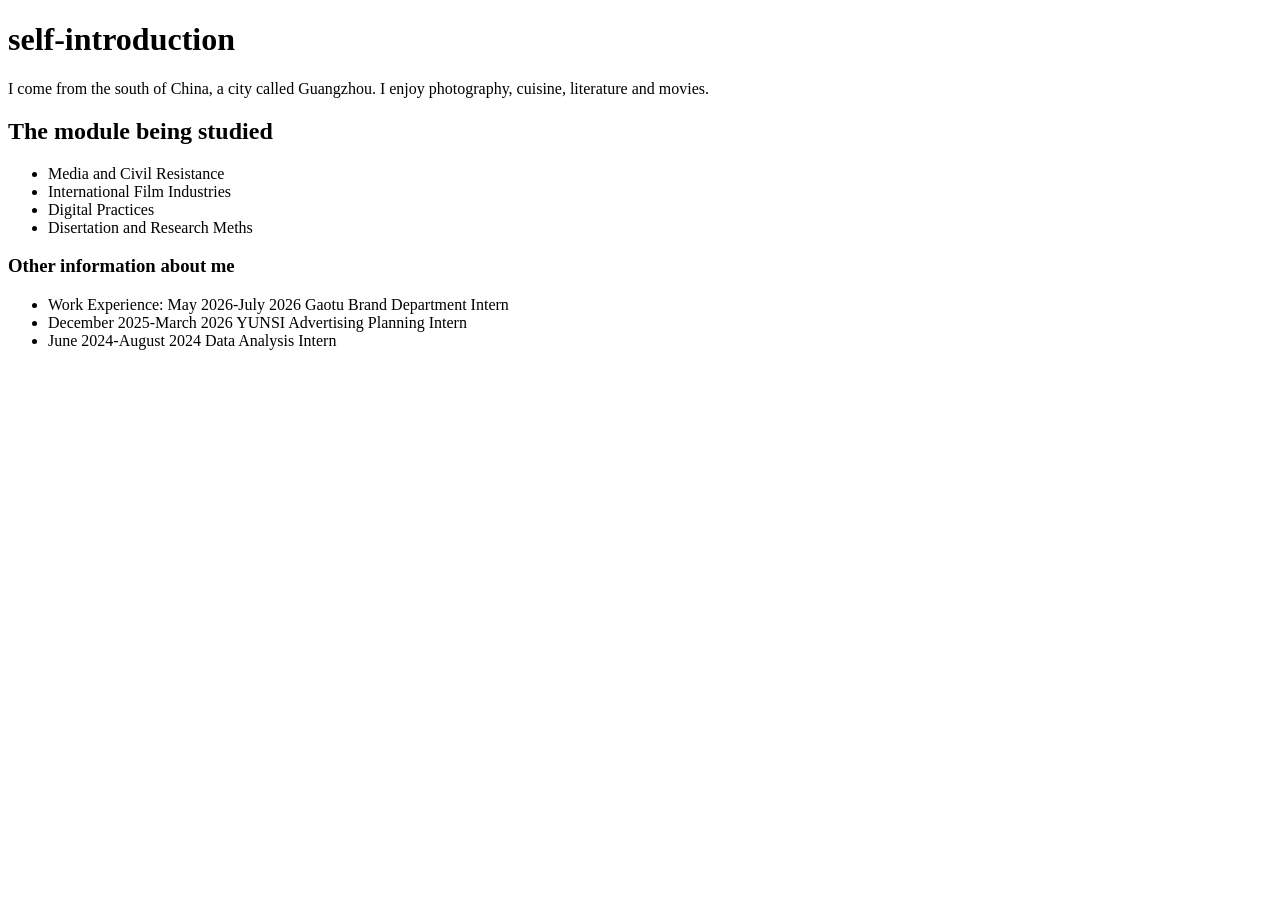
==== index.html @ df69a6ce "Add files via upload" ====
<!doctype html>
<html>
<head>
<title>Welcome to 5000r's website</title>
<link href="style.css" rel="stylesheet" type="text/css" />
</head>
<body>
    <p><h1>self-introduction</h1></p>
    <p>I come from the south of China, a city called Guangzhou.
I enjoy photography, cuisine, literature and movies.</p>
    <p><h2>The module being studied</h2>
    <ul>
        <li>Media and Civil Resistance</li>
        <li>International Film Industries</li>
        <li>Digital Practices</li>
        <li>Disertation and Research Meths</li>
    </ul></p>
    <p><h3>Other information about me</h3>
    <ul>
        <li>Work Experience: May 2026-July 2026 Gaotu Brand Department Intern</li>
        <Li>December 2025-March 2026 YUNSI Advertising Planning Intern</LI>
        <li>June 2024-August 2024 Data Analysis Intern</li>
    </ul></p>

</body>
</html>
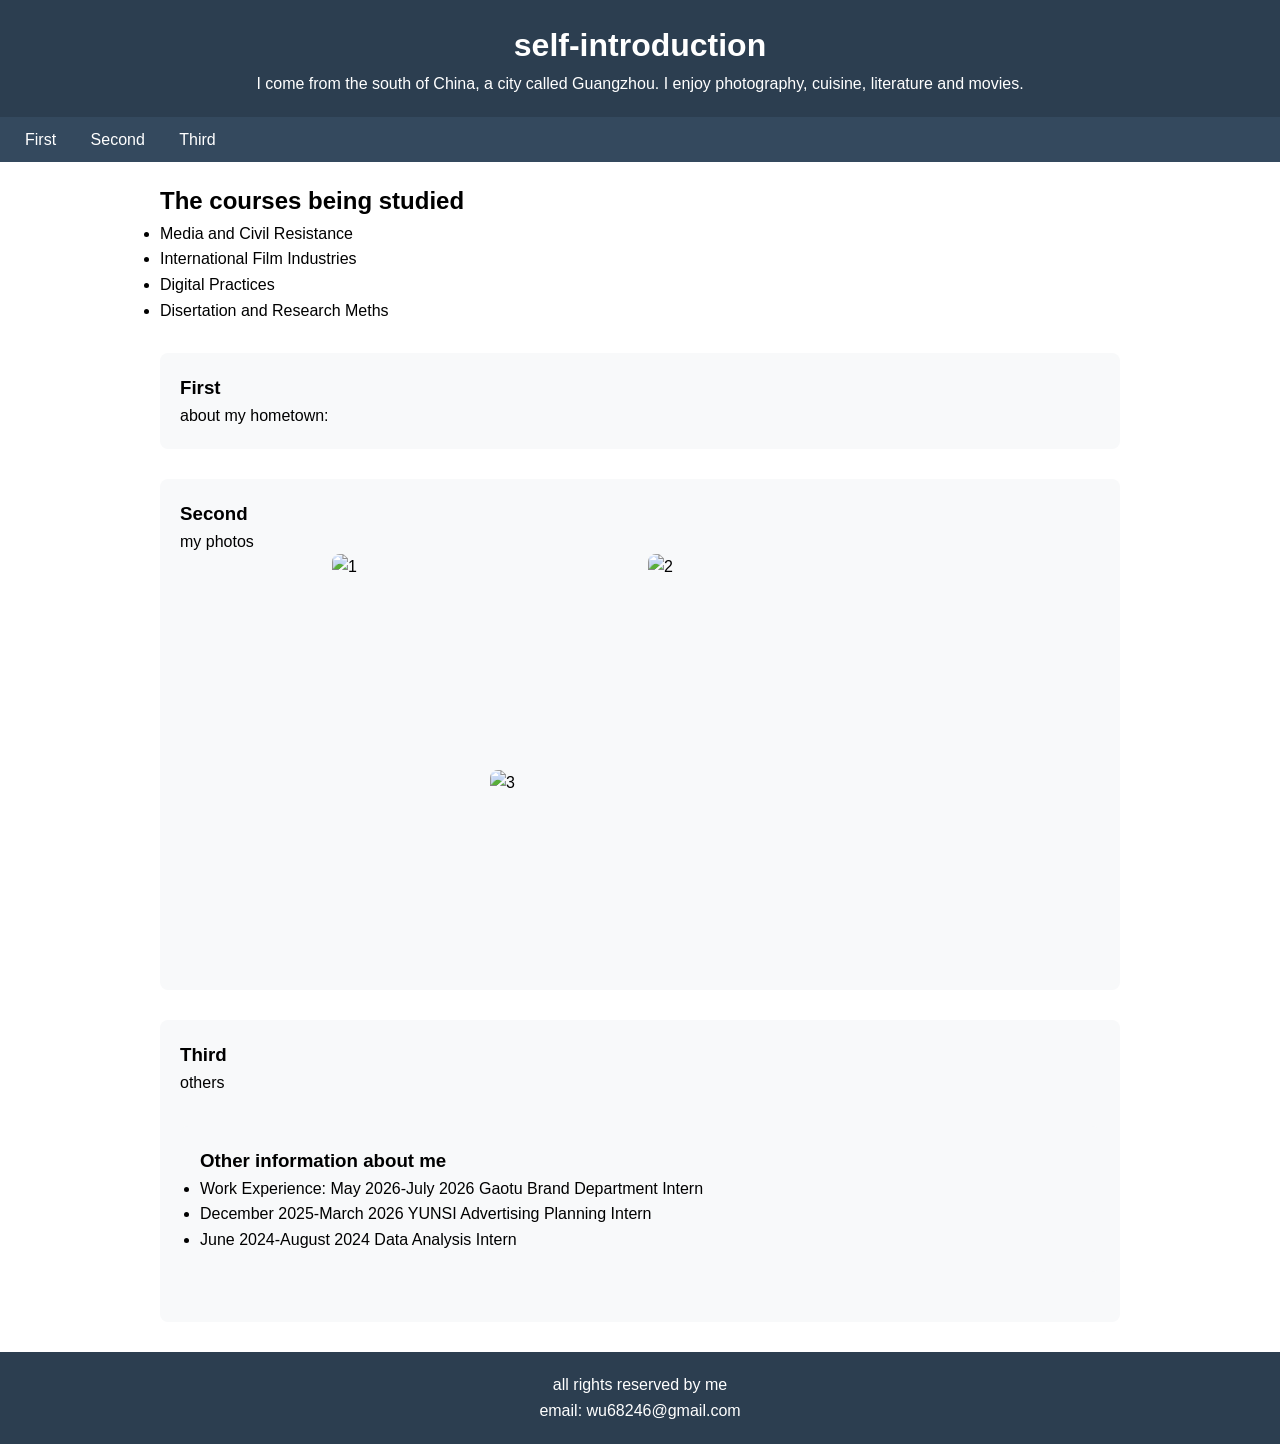
==== commit 8cb204db: "Add files via upload" ====
--- a/index.html
+++ b/index.html
@@ -1,26 +1,75 @@
 <!doctype html>
 <html>
 <head>
+<meta http-equiv="Content-Type" content="text/html; charset=utf-8" />
 <title>Welcome to 5000r's website</title>
 <link href="style.css" rel="stylesheet" type="text/css" />
+
+<style>
+    body {
+        background-image: url('5000r.jpg');
+        background-size: cover;
+        background-repeat: no-repeat;
+        background-position: center;
+        background-attachment: fixed;
+    }
+</style>
+
 </head>
 <body>
-    <p><h1>self-introduction</h1></p>
-    <p>I come from the south of China, a city called Guangzhou.
+    <header> 
+        <h1>self-introduction</h1>
+         <p>I come from the south of China, a city called Guangzhou.
 I enjoy photography, cuisine, literature and movies.</p>
-    <p><h2>The module being studied</h2>
+    </header>
+
+    <nav>
+        <a href="#first">First</a>
+        <a href="#second">Second</a>
+        <a href="#third">Third</a>
+    </nav>
+   
+    <main>
+        <h2>The courses being studied</h2>
+         <p>
     <ul>
         <li>Media and Civil Resistance</li>
         <li>International Film Industries</li>
         <li>Digital Practices</li>
         <li>Disertation and Research Meths</li>
     </ul></p>
-    <p><h3>Other information about me</h3>
+
+ <section id="first">
+        <h3>First</h3>
+        <p>about my hometown:</p>
+    </section>
+
+      <section id="second">
+        <h3>Second</h3>
+        <p>my photos</p>
+         <div class="gallery">
+        <img src="1.jpg" alt="1">
+        <img src="2.jpg" alt="2">
+        <img src="3.jpg" alt="3">
+    </div>
+    </section>
+
+    <section id="third">
+        <h3>Third</h3>
+        <p>others</p>
+
+<section><h3>Other information about me</h3>
     <ul>
         <li>Work Experience: May 2026-July 2026 Gaotu Brand Department Intern</li>
         <Li>December 2025-March 2026 YUNSI Advertising Planning Intern</LI>
         <li>June 2024-August 2024 Data Analysis Intern</li>
     </ul></p>
+     </main>
 
+     <footer>
+        <p>all rights reserved by me</p>
+        <p>email: wu68246@gmail.com</p>
+     </footer>
+</section>
 </body>
 </html>
--- a/style.css
+++ b/style.css
@@ -0,0 +1,80 @@
+* {
+  margin: 0;
+  padding: 0;
+  box-sizing: border-box;
+}
+
+body {
+  font-family: "Microsoft YaHei", sans-serif;
+  line-height: 1.6;
+}
+
+body {
+    background-image: url('5000r.jpg'); 
+    background-size: cover;        
+    background-repeat: no-repeat;  
+    background-position: center;   
+    background-attachment: fixed;  
+}
+
+header {
+  background: #2c3e50;
+  color: white;
+  padding: 20px;
+  text-align: center;
+}
+
+nav {
+  background: #34495e;
+  padding: 10px;
+}
+nav a {
+  color: white;
+  margin: 0 15px;
+  text-decoration: none;
+}
+nav a:hover {
+  text-decoration: underline; 
+}
+
+main {
+  max-width: 1000px;
+  margin: 20px auto;
+  padding: 0 20px;
+}
+
+section {
+  margin: 30px 0;
+  padding: 20px;
+  background: #f8f9fa;
+  border-radius: 8px;
+}
+
+article {
+  background: white;
+  padding: 20px;
+  margin: 15px 0;
+  border-radius: 6px;
+  box-shadow: 0 2px 4px rgba(0,0,0,0.1);
+}
+
+footer {
+  background: #2c3e50;
+  color: white;
+  text-align: center;
+  padding: 20px;
+  margin-top: 30px;
+}
+.gallery {
+    display: flex;
+    flex-wrap: wrap;            
+    gap: 16px;
+    justify-content: center;    
+}
+
+.gallery img {
+    width: 300px;              
+    height: 200px;              
+    object-fit: cover;
+    border-radius: 8px;
+}
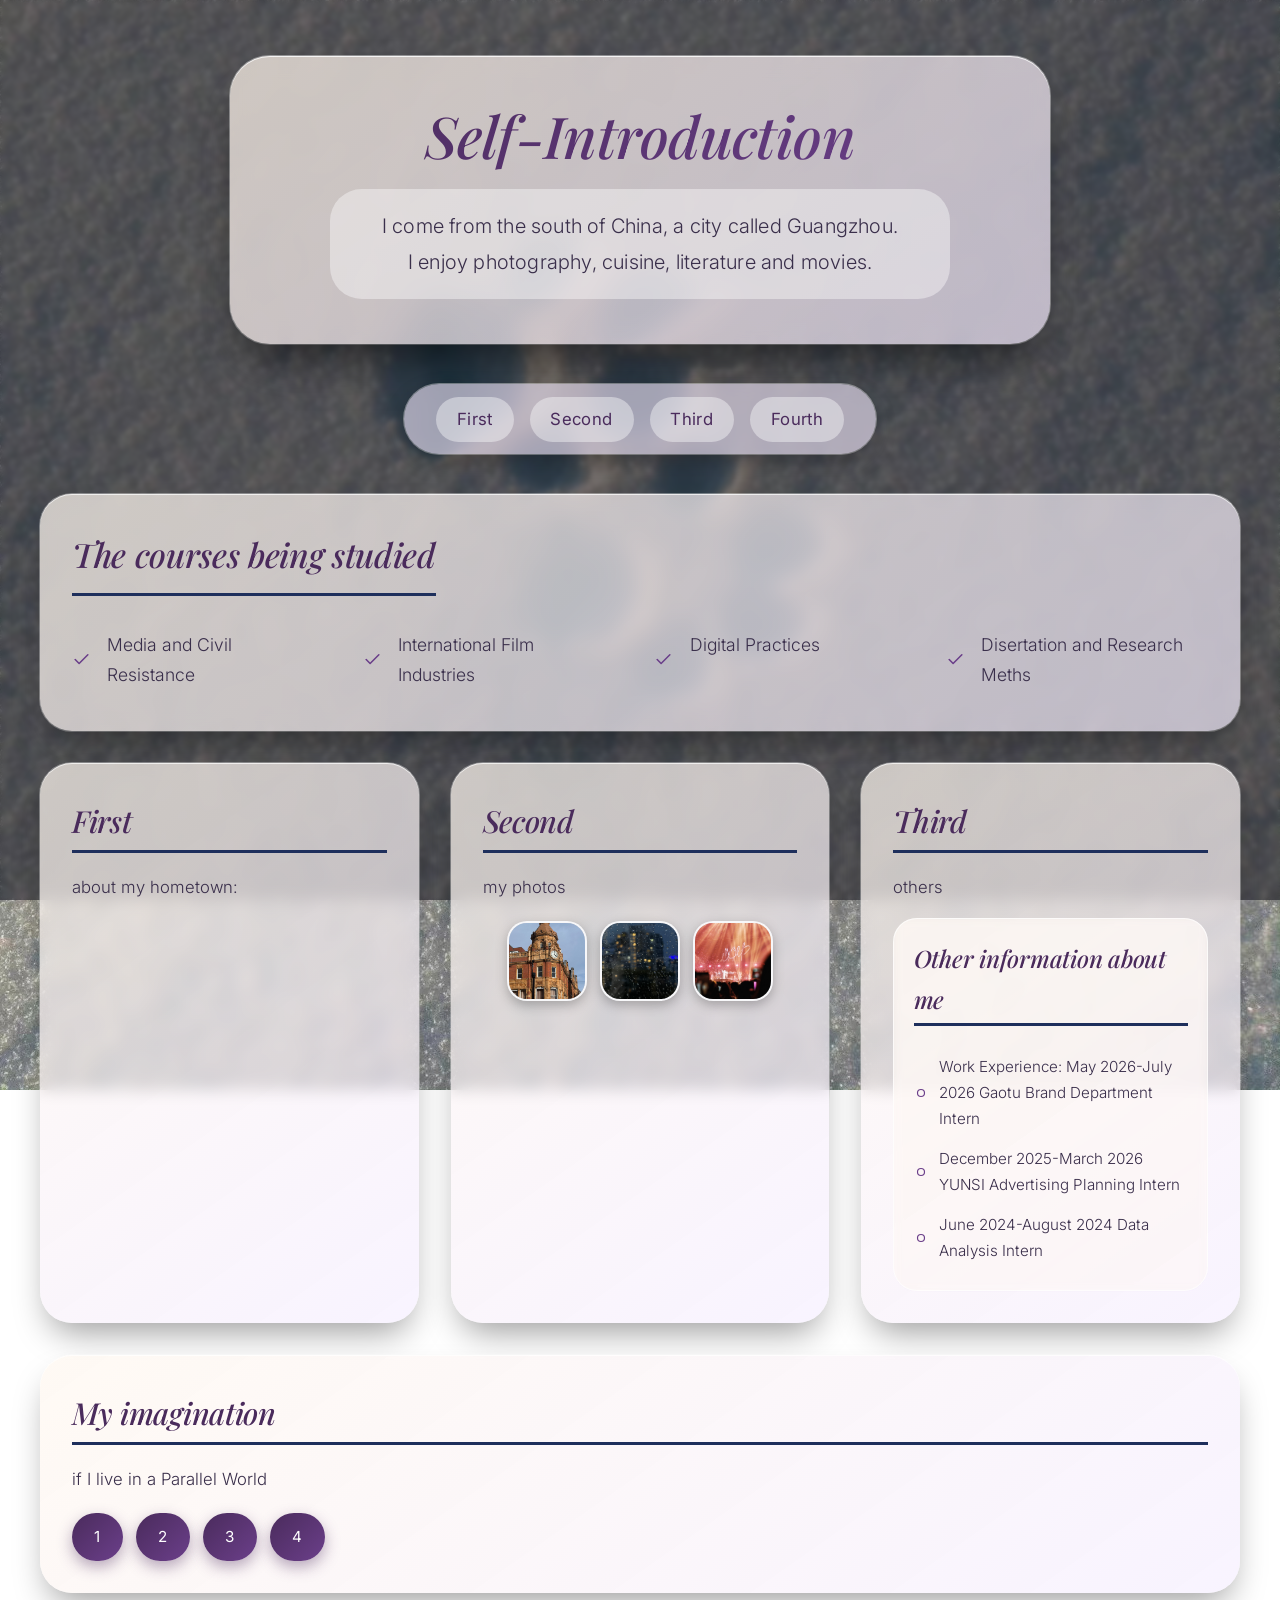
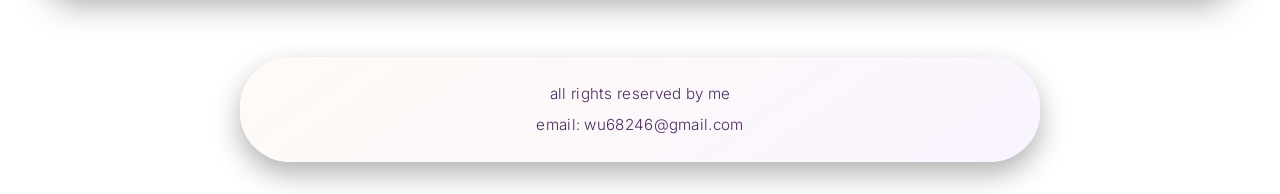
==== commit 6bf784c0: "Add files via upload" ====
--- a/index.html
+++ b/index.html
@@ -1,75 +1,443 @@
-<!doctype html>
-<html>
+<!DOCTYPE html>
+<html lang="en">
 <head>
-<meta http-equiv="Content-Type" content="text/html; charset=utf-8" />
-<title>Welcome to 5000r's website</title>
-<link href="style.css" rel="stylesheet" type="text/css" />
-
-<style>
+  <meta charset="UTF-8">
+  <meta name="viewport" content="width=device-width, initial-scale=1.0">
+  <title>Welcome to 5000r's website</title>
+  <link rel="preconnect" href="https://fonts.googleapis.com">
+  <link rel="preconnect" href="https://fonts.gstatic.com" crossorigin>
+  <link href="https://fonts.googleapis.com/css2?family=Playfair+Display:ital,wght@0,400;0,500;0,600;0,700;1,400&family=Inter:opsz,wght@14..32,300;14..32,400;14..32,500;14..32,600&display=swap" rel="stylesheet">
+  <style>
+    * {
+      margin: 0;
+      padding: 0;
+      box-sizing: border-box;
+    }
+
     body {
-        background-image: url('5000r.jpg');
-        background-size: cover;
-        background-repeat: no-repeat;
-        background-position: center;
-        background-attachment: fixed;
-    }
-</style>
-
+      font-family: 'Inter', 'Segoe UI', system-ui, -apple-system, sans-serif;
+      font-weight: 300;
+      line-height: 1.7;
+      color: #1e1e2f;
+      min-height: 100vh;
+      background-image: url('5000r.jpg');
+      background-size: cover;
+      background-repeat: no-repeat;
+      background-position: center;
+      background-attachment: fixed;
+      position: relative;
+      display: flex;
+      flex-direction: column;
+      align-items: center;
+      padding: 2rem 1.5rem;
+    }
+
+    body::before {
+      content: "";
+      position: fixed;
+      inset: 0;
+      background: rgba(20, 20, 30, 0.55);
+      backdrop-filter: blur(2px);
+      z-index: 0;
+      pointer-events: none;
+    }
+
+    body > * {
+      position: relative;
+      z-index: 1;
+    }
+
+    header {
+      max-width: 820px;
+      width: 100%;
+      margin: 1.5rem auto 2rem;
+      padding: 2.8rem 2.2rem;
+      background: linear-gradient(145deg, rgba(255, 245, 235, 0.72), rgba(245, 235, 255, 0.68));
+      backdrop-filter: blur(10px);
+      border-radius: 2.5rem;
+      box-shadow: 0 25px 45px -12px rgba(0, 0, 0, 0.55), 0 0 0 1px rgba(255, 255, 255, 0.4), inset 0 1px 0 rgba(255, 255, 255, 0.8);
+      text-align: center;
+      transition: transform 0.2s ease;
+    }
+
+    header h1 {
+      font-family: 'Playfair Display', Georgia, serif;
+      font-weight: 500;
+      font-style: italic;
+      font-size: 3.6rem;
+      letter-spacing: -0.01em;
+      text-transform: capitalize;
+      background: linear-gradient(135deg, #4a2b5c, #6b3f8a);
+      -webkit-background-clip: text;
+      background-clip: text;
+      color: transparent;
+      margin-bottom: 1.2rem;
+      line-height: 1.2;
+    }
+
+    header p {
+      font-family: 'Inter', sans-serif;
+      font-weight: 300;
+      font-size: 1.25rem;
+      color: #3a2f4b;
+      max-width: 620px;
+      margin: 0 auto;
+      line-height: 1.8;
+      background: rgba(255, 255, 255, 0.4);
+      padding: 1.2rem 1.8rem;
+      border-radius: 2rem;
+      letter-spacing: 0.2px;
+    }
+
+    nav {
+      display: flex;
+      flex-wrap: wrap;
+      justify-content: center;
+      gap: 1rem;
+      margin: 0.5rem 0 2.5rem;
+      background: rgba(245, 235, 255, 0.6);
+      backdrop-filter: blur(8px);
+      padding: 0.8rem 2rem;
+      border-radius: 50px;
+      box-shadow: 0 8px 20px rgba(0, 0, 0, 0.25), 0 0 0 1px rgba(255, 255, 255, 0.4);
+      width: fit-content;
+      max-width: 90%;
+    }
+
+    nav a {
+      font-family: 'Inter', sans-serif;
+      font-weight: 400;
+      font-size: 1.05rem;
+      color: #4a2b5c;
+      text-decoration: none;
+      padding: 0.5rem 1.3rem;
+      border-radius: 30px;
+      transition: all 0.25s ease;
+      background: rgba(255, 255, 255, 0.4);
+      letter-spacing: 0.4px;
+    }
+
+    nav a:hover {
+      background: #4a2b5c;
+      color: #ffffff;
+      transform: translateY(-2px);
+      box-shadow: 0 6px 12px rgba(0, 0, 0, 0.25);
+      font-weight: 500;
+    }
+
+    main {
+      width: 100%;
+      max-width: 1200px;
+      display: flex;
+      flex-direction: row;
+      flex-wrap: wrap;
+      justify-content: center;
+      align-items: stretch;
+      gap: 2rem;
+      margin-bottom: 2rem;
+    }
+
+    main > *,
+    section {
+      background: linear-gradient(145deg, rgba(255, 248, 240, 0.72), rgba(245, 238, 255, 0.68));
+      backdrop-filter: blur(8px);
+      border-radius: 2rem;
+      padding: 2rem 2rem;
+      box-shadow: 0 18px 35px -10px rgba(0, 0, 0, 0.4), 0 0 0 1px rgba(255, 255, 255, 0.35), inset 0 1px 0 rgba(255, 255, 255, 0.7);
+      transition: all 0.2s ease;
+    }
+
+    .courses-block {
+      flex: 0 0 100%;
+      display: flex;
+      flex-direction: column;
+    }
+
+    .courses-block h2 {
+      font-family: 'Playfair Display', Georgia, serif;
+      font-weight: 500;
+      font-style: italic;
+      font-size: 2.1rem;
+      color: #4a2b5c;
+      margin-bottom: 1rem;
+      letter-spacing: -0.01em;
+      padding-bottom: 0.6rem;
+      border-bottom: 3px solid #1e2f5c;
+      width: fit-content;
+    }
+
+    .courses-block ul {
+      list-style-type: none;
+      display: grid;
+      grid-template-columns: repeat(auto-fit, minmax(240px, 1fr));
+      gap: 0.8rem 1.8rem;
+      padding-left: 0;
+      margin-top: 0.5rem;
+    }
+
+    .courses-block ul li {
+      font-family: 'Inter', sans-serif;
+      font-weight: 300;
+      font-size: 1.1rem;
+      color: #3a2f4b;
+      padding: 0.6rem 0.8rem 0.6rem 2.2rem;
+      background: url('data:image/svg+xml;utf8,<svg xmlns="http://www.w3.org/2000/svg" width="16" height="16" viewBox="0 0 24 24" fill="none" stroke="%236b3f8a" stroke-width="2" stroke-linecap="round" stroke-linejoin="round"><path d="M20 6L9 17l-5-5"/></svg>') left center no-repeat;
+      background-size: 1.2rem;
+      border-radius: 30px;
+      transition: background 0.2s;
+    }
+
+    #first, #second, #third, #fourth {
+      flex: 1 1 280px;
+      min-width: 240px;
+      display: flex;
+      flex-direction: column;
+    }
+
+    section h3 {
+      font-family: 'Playfair Display', Georgia, serif;
+      font-weight: 500;
+      font-style: italic;
+      font-size: 1.9rem;
+      color: #4a2b5c;
+      margin-bottom: 0.75rem;
+      letter-spacing: -0.01em;
+      display: inline-block;
+      border-bottom: 3px solid #1e2f5c;
+      padding-bottom: 0.2rem;
+    }
+
+    section p {
+      font-family: 'Inter', sans-serif;
+      font-weight: 300;
+      font-size: 1.05rem;
+      color: #3a2f4b;
+      margin-top: 0.5rem;
+    }
+
+    .gallery {
+      display: flex;
+      flex-wrap: wrap;
+      gap: 0.8rem;
+      margin-top: 1.2rem;
+      justify-content: center;
+    }
+
+    .gallery img {
+      width: 80px;
+      height: 80px;
+      object-fit: cover;
+      border-radius: 20px;
+      box-shadow: 0 4px 12px rgba(0, 0, 0, 0.25);
+      border: 2px solid rgba(255, 255, 255, 0.8);
+      transition: transform 0.25s, box-shadow 0.25s;
+      background: #d9d9e0;
+    }
+
+    .gallery img:hover {
+      transform: scale(1.1);
+      box-shadow: 0 8px 20px rgba(0, 0, 0, 0.35);
+    }
+
+    #third section {
+      background: rgba(255, 250, 245, 0.55);
+      backdrop-filter: blur(4px);
+      border-radius: 1.5rem;
+      padding: 1.2rem 1.2rem;
+      margin-top: 1rem;
+      box-shadow: none;
+      border: 1px solid rgba(255, 255, 255, 0.7);
+    }
+
+    #third section h3 {
+      font-family: 'Playfair Display', Georgia, serif;
+      font-weight: 500;
+      font-style: italic;
+      font-size: 1.5rem;
+      color: #4a2b5c;
+      border-bottom-width: 3px;
+      border-bottom-color: #1e2f5c;
+    }
+
+    #third section ul {
+      list-style: none;
+      padding-left: 0;
+      margin-top: 0.6rem;
+    }
+
+    #third section ul li {
+      font-family: 'Inter', sans-serif;
+      font-weight: 300;
+      padding: 0.45rem 0 0.45rem 1.6rem;
+      background: url('data:image/svg+xml;utf8,<svg xmlns="http://www.w3.org/2000/svg" width="14" height="14" viewBox="0 0 24 24" fill="none" stroke="%236b3f8a" stroke-width="2"><circle cx="12" cy="12" r="6"/></svg>') left center no-repeat;
+      background-size: 0.9rem;
+      font-size: 0.95rem;
+      color: #3a2f4b;
+    }
+
+    .link-buttons {
+      display: flex;
+      flex-wrap: wrap;
+      gap: 0.8rem;
+      margin-top: 1.2rem;
+    }
+
+    .link-buttons a {
+      font-family: 'Inter', sans-serif;
+      font-weight: 400;
+      font-size: 0.95rem;
+      color: #ffffff;
+      text-decoration: none;
+      padding: 0.7rem 1.4rem;
+      border-radius: 40px;
+      background: linear-gradient(135deg, #4a2b5c, #6b3f8a);
+      box-shadow: 0 6px 15px rgba(74, 43, 92, 0.4);
+      transition: all 0.25s ease;
+      letter-spacing: 0.4px;
+      display: inline-flex;
+      align-items: center;
+      gap: 0.4rem;
+    }
+
+    .link-buttons a:hover {
+      background: linear-gradient(135deg, #6b3f8a, #8a5cb0);
+      transform: translateY(-3px);
+      box-shadow: 0 10px 22px rgba(74, 43, 92, 0.55);
+    }
+
+    .link-buttons a:active {
+      transform: translateY(-1px);
+      box-shadow: 0 5px 12px rgba(74, 43, 92, 0.5);
+    }
+
+    footer {
+      width: 100%;
+      max-width: 800px;
+      margin-top: 2rem;
+      padding: 1.5rem 2rem;
+      background: linear-gradient(145deg, rgba(255, 248, 240, 0.68), rgba(245, 238, 255, 0.64));
+      backdrop-filter: blur(10px);
+      border-radius: 50px;
+      text-align: center;
+      box-shadow: 0 12px 28px rgba(0, 0, 0, 0.3), 0 0 0 1px rgba(255, 255, 255, 0.35);
+      font-family: 'Inter', sans-serif;
+      font-weight: 300;
+      font-size: 0.95rem;
+      color: #4a2b5c;
+      display: flex;
+      flex-direction: column;
+      gap: 0.3rem;
+      letter-spacing: 0.3px;
+    }
+
+    footer p {
+      margin: 0;
+    }
+
+    @media (max-width: 700px) {
+      header h1 {
+        font-size: 2.6rem;
+      }
+      header {
+        padding: 1.8rem 1.2rem;
+      }
+      nav {
+        padding: 0.6rem 1rem;
+      }
+      nav a {
+        font-size: 0.95rem;
+        padding: 0.4rem 0.9rem;
+      }
+      main {
+        flex-direction: column;
+      }
+      #first, #second, #third, #fourth {
+        flex: 1 1 auto;
+      }
+      .gallery img {
+        width: 70px;
+        height: 70px;
+      }
+      .courses-block h2 {
+        font-size: 1.8rem;
+      }
+      .link-buttons a {
+        font-size: 0.9rem;
+        padding: 0.6rem 1.1rem;
+      }
+    }
+  </style>
 </head>
 <body>
-    <header> 
-        <h1>self-introduction</h1>
-         <p>I come from the south of China, a city called Guangzhou.
-I enjoy photography, cuisine, literature and movies.</p>
-    </header>
-
-    <nav>
-        <a href="#first">First</a>
-        <a href="#second">Second</a>
-        <a href="#third">Third</a>
-    </nav>
-   
-    <main>
-        <h2>The courses being studied</h2>
-         <p>
-    <ul>
+  <header>
+    <h1>self-introduction</h1>
+    <p>
+      I come from the south of China, a city called Guangzhou.<br>
+      I enjoy photography, cuisine, literature and movies.
+    </p>
+  </header>
+
+  <nav>
+    <a href="#first">First</a>
+    <a href="#second">Second</a>
+    <a href="#third">Third</a>
+    <a href="#fourth">Fourth</a>
+  </nav>
+
+  <main>
+    <section class="courses-block">
+      <h2>The courses being studied</h2>
+      <ul>
         <li>Media and Civil Resistance</li>
         <li>International Film Industries</li>
         <li>Digital Practices</li>
         <li>Disertation and Research Meths</li>
-    </ul></p>
-
- <section id="first">
-        <h3>First</h3>
-        <p>about my hometown:</p>
+      </ul>
     </section>
 
-      <section id="second">
-        <h3>Second</h3>
-        <p>my photos</p>
-         <div class="gallery">
+    <section id="first">
+      <h3>First</h3>
+      <p>about my hometown:</p>
+    </section>
+
+    <section id="second">
+      <h3>Second</h3>
+      <p>my photos</p>
+      <div class="gallery">
         <img src="1.jpg" alt="1">
         <img src="2.jpg" alt="2">
         <img src="3.jpg" alt="3">
-    </div>
+      </div>
     </section>
 
     <section id="third">
-        <h3>Third</h3>
-        <p>others</p>
-
-<section><h3>Other information about me</h3>
-    <ul>
-        <li>Work Experience: May 2026-July 2026 Gaotu Brand Department Intern</li>
-        <Li>December 2025-March 2026 YUNSI Advertising Planning Intern</LI>
-        <li>June 2024-August 2024 Data Analysis Intern</li>
-    </ul></p>
-     </main>
-
-     <footer>
-        <p>all rights reserved by me</p>
-        <p>email: wu68246@gmail.com</p>
-     </footer>
-</section>
+      <h3>Third</h3>
+      <p>others</p>
+      <section>
+        <h3>Other information about me</h3>
+        <ul>
+          <li>Work Experience: May 2026-July 2026 Gaotu Brand Department Intern</li>
+          <li>December 2025-March 2026 YUNSI Advertising Planning Intern</li>
+          <li>June 2024-August 2024 Data Analysis Intern</li>
+        </ul>
+      </section>
+    </section>
+
+    <section id="fourth">
+      <h3>My imagination</h3>
+      <p>if I live in a Parallel World</p>
+      <div class="link-buttons">
+        <a href="hometown.html">1</a>
+        <a href="photography.html">2</a>
+        <a href="projects.html">3</a>
+        <a href="blog.html">4</a>
+      </div>
+    </section>
+  </main>
+
+  <footer>
+    <p>all rights reserved by me</p>
+    <p>email: wu68246@gmail.com</p>
+  </footer>
 </body>
 </html>
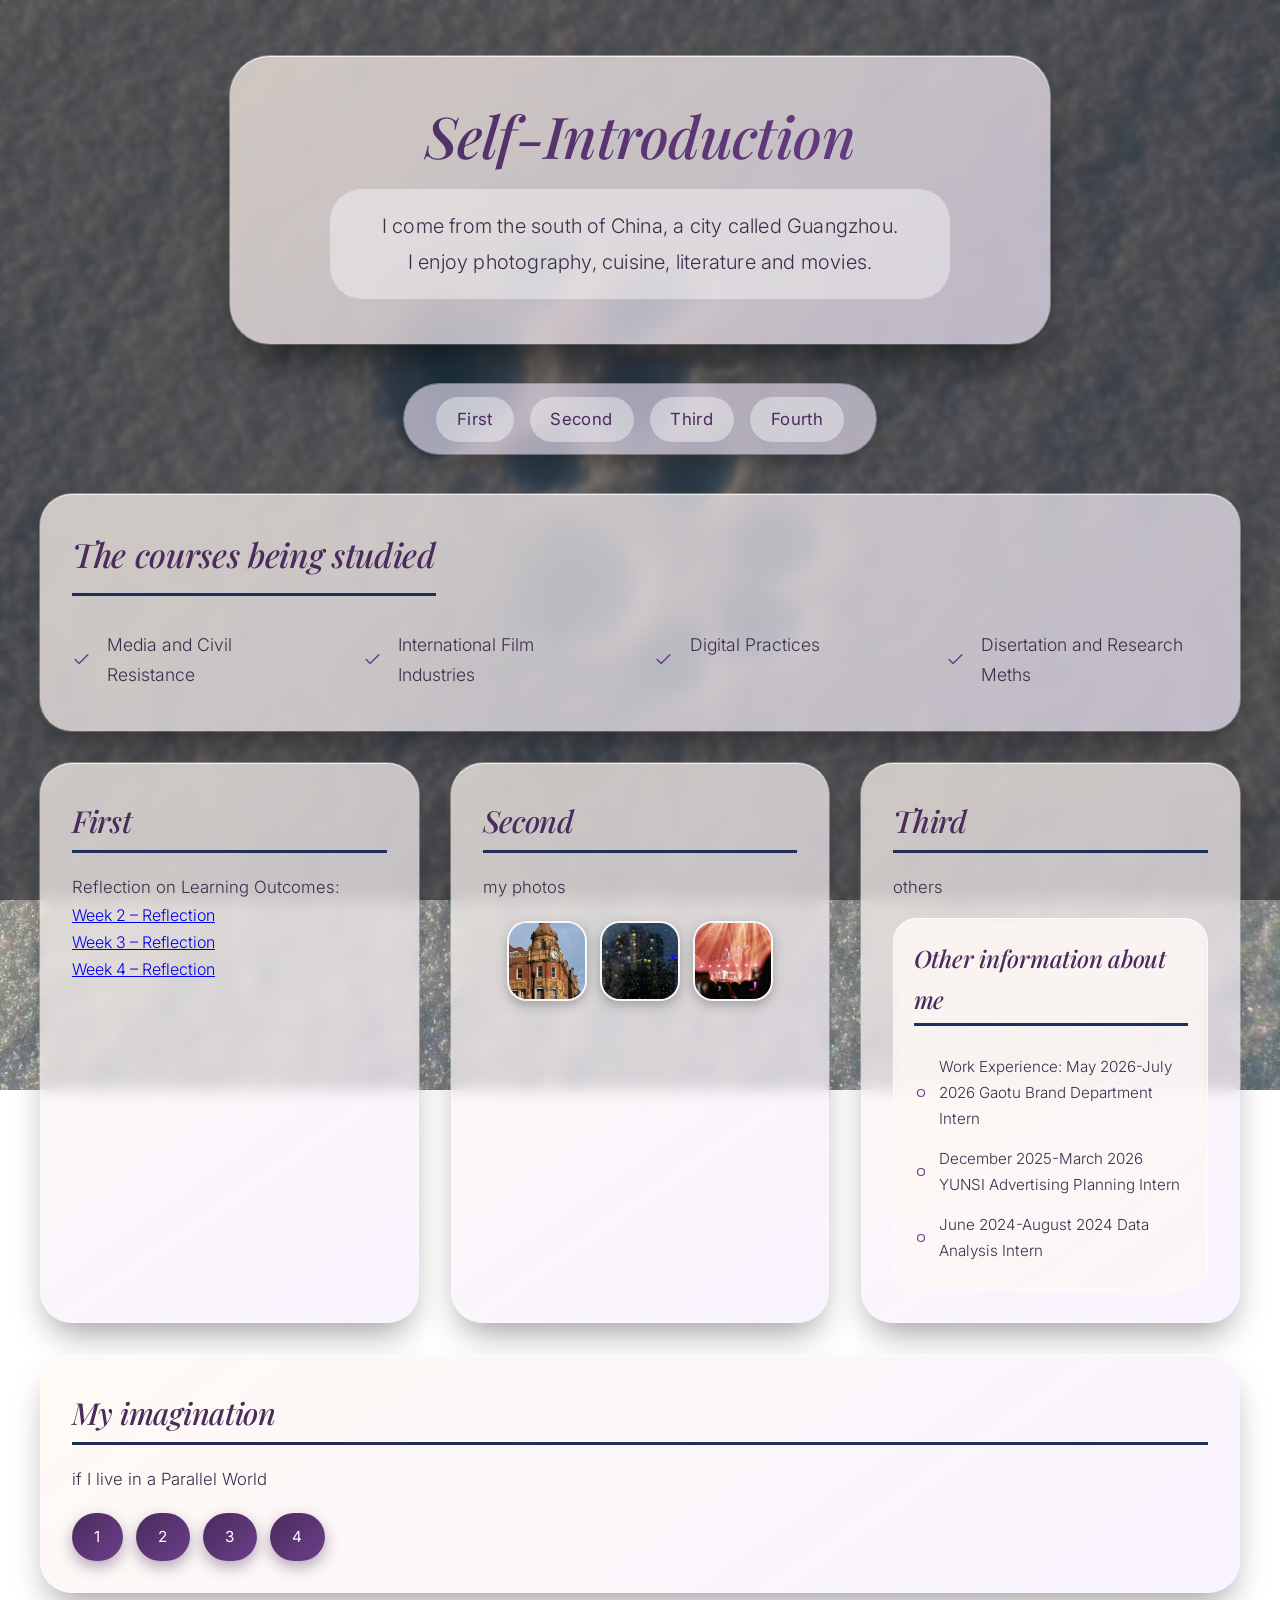
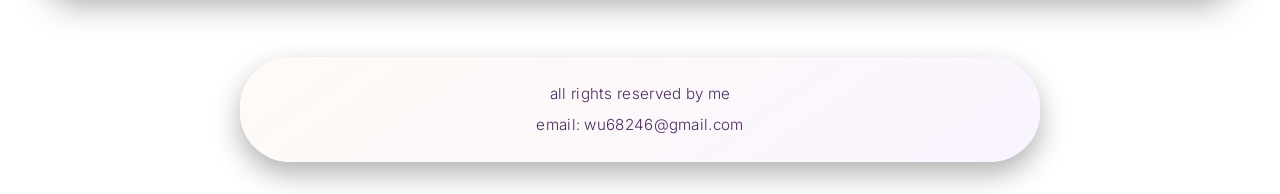
==== commit c27f6f35: "Add files via upload" ====
--- a/index.html
+++ b/index.html
@@ -397,7 +397,20 @@
 
     <section id="first">
       <h3>First</h3>
-      <p>about my hometown:</p>
+      <p>Reflection on Learning Outcomes:</p>
+     
+
+      <div class="outcome-list">
+        <div class="outcome-item">
+          <a href="week2.html" class="heading-link">Week 2 – Reflection</a>
+        </div>
+        <div class="outcome-item">
+          <a href="week3.html" class="heading-link">Week 3 – Reflection</a>
+        </div>
+        <div class="outcome-item">
+          <a href="week4.html" class="heading-link">Week 4 – Reflection</a>
+        </div>
+      </div>
     </section>
 
     <section id="second">
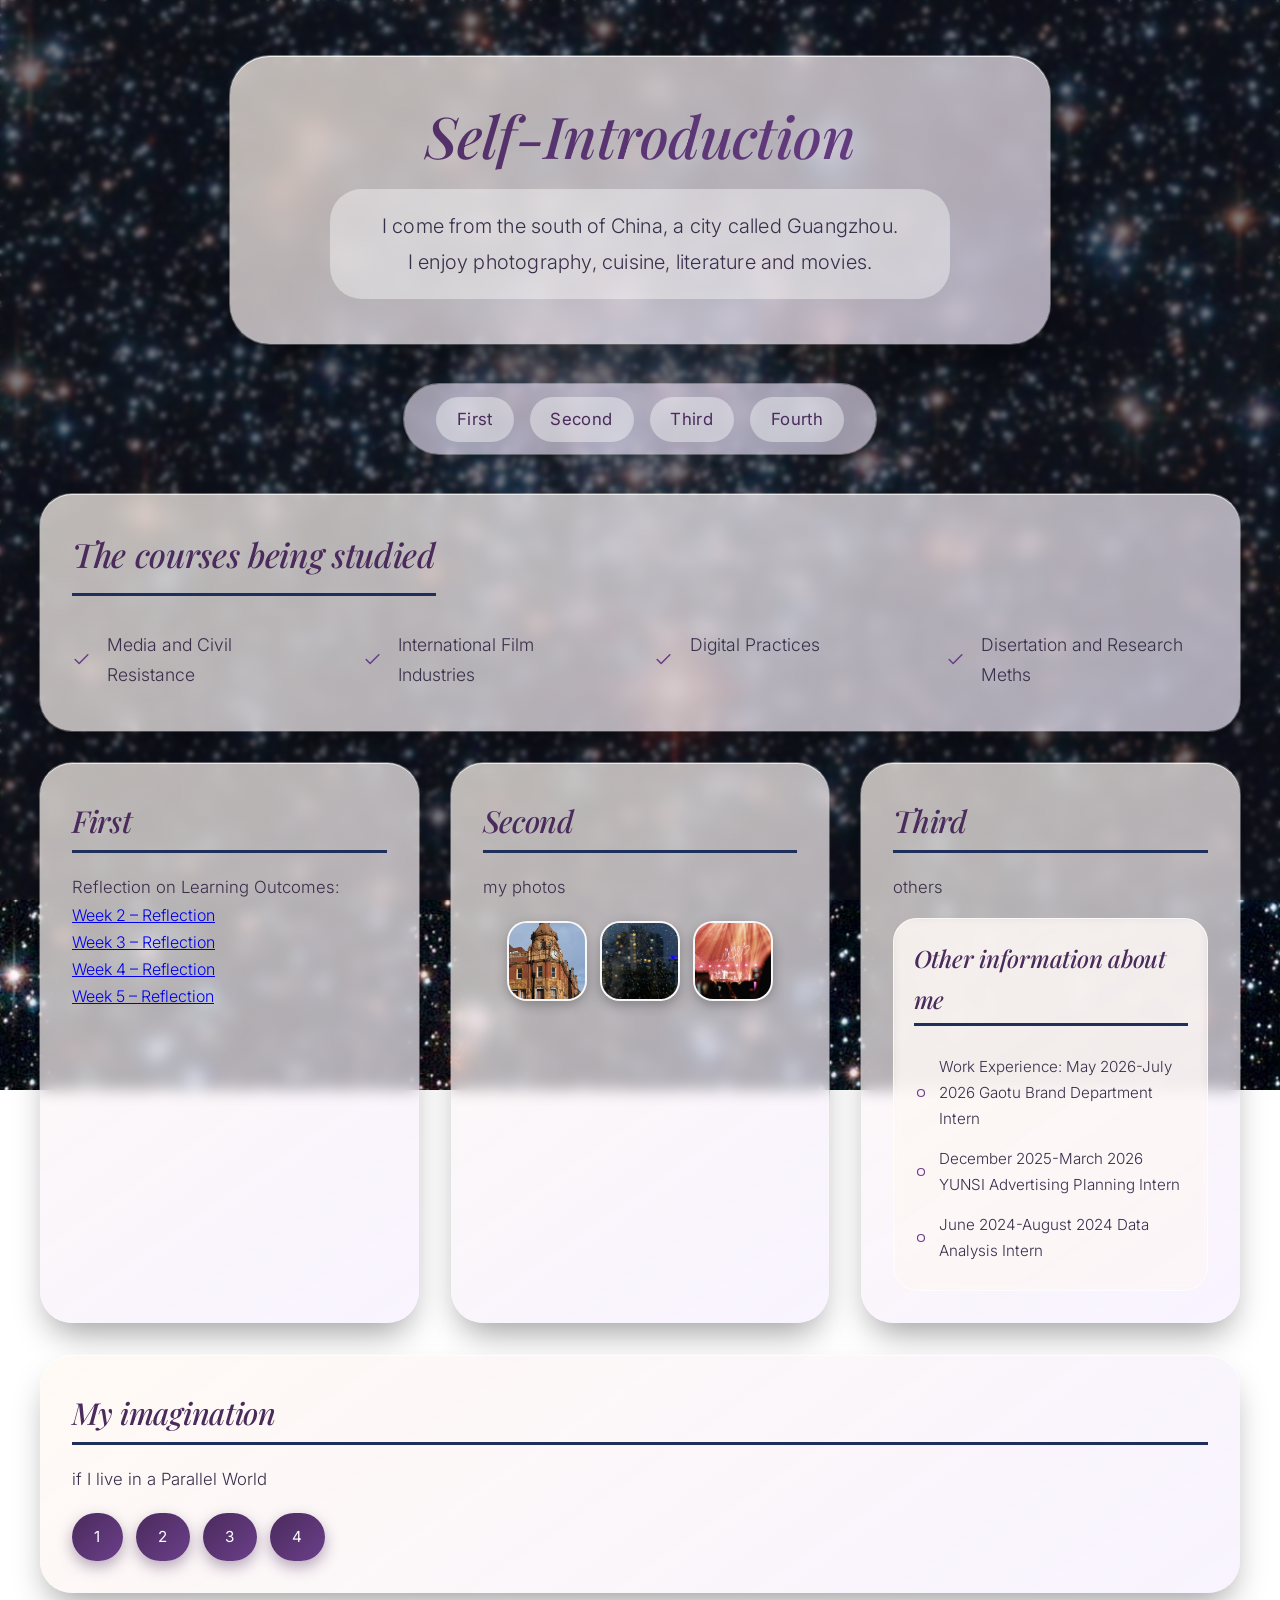
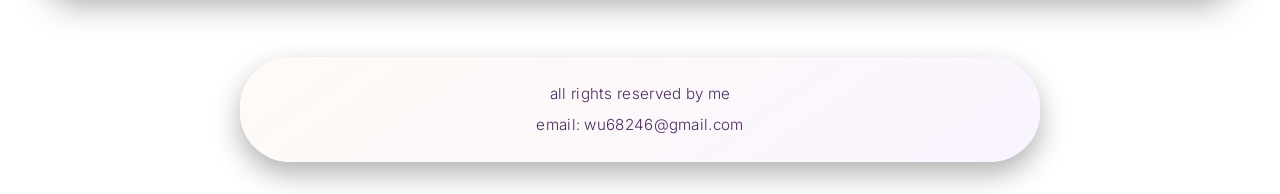
==== commit 194046b9: "Add files via upload" ====
--- a/index.html
+++ b/index.html
@@ -410,6 +410,9 @@
         <div class="outcome-item">
           <a href="week4.html" class="heading-link">Week 4 – Reflection</a>
         </div>
+        <div class="outcome-item">
+          <a href="week 5.html" class="heading-link">Week 5 – Reflection</a>
+        </div>
       </div>
     </section>
 
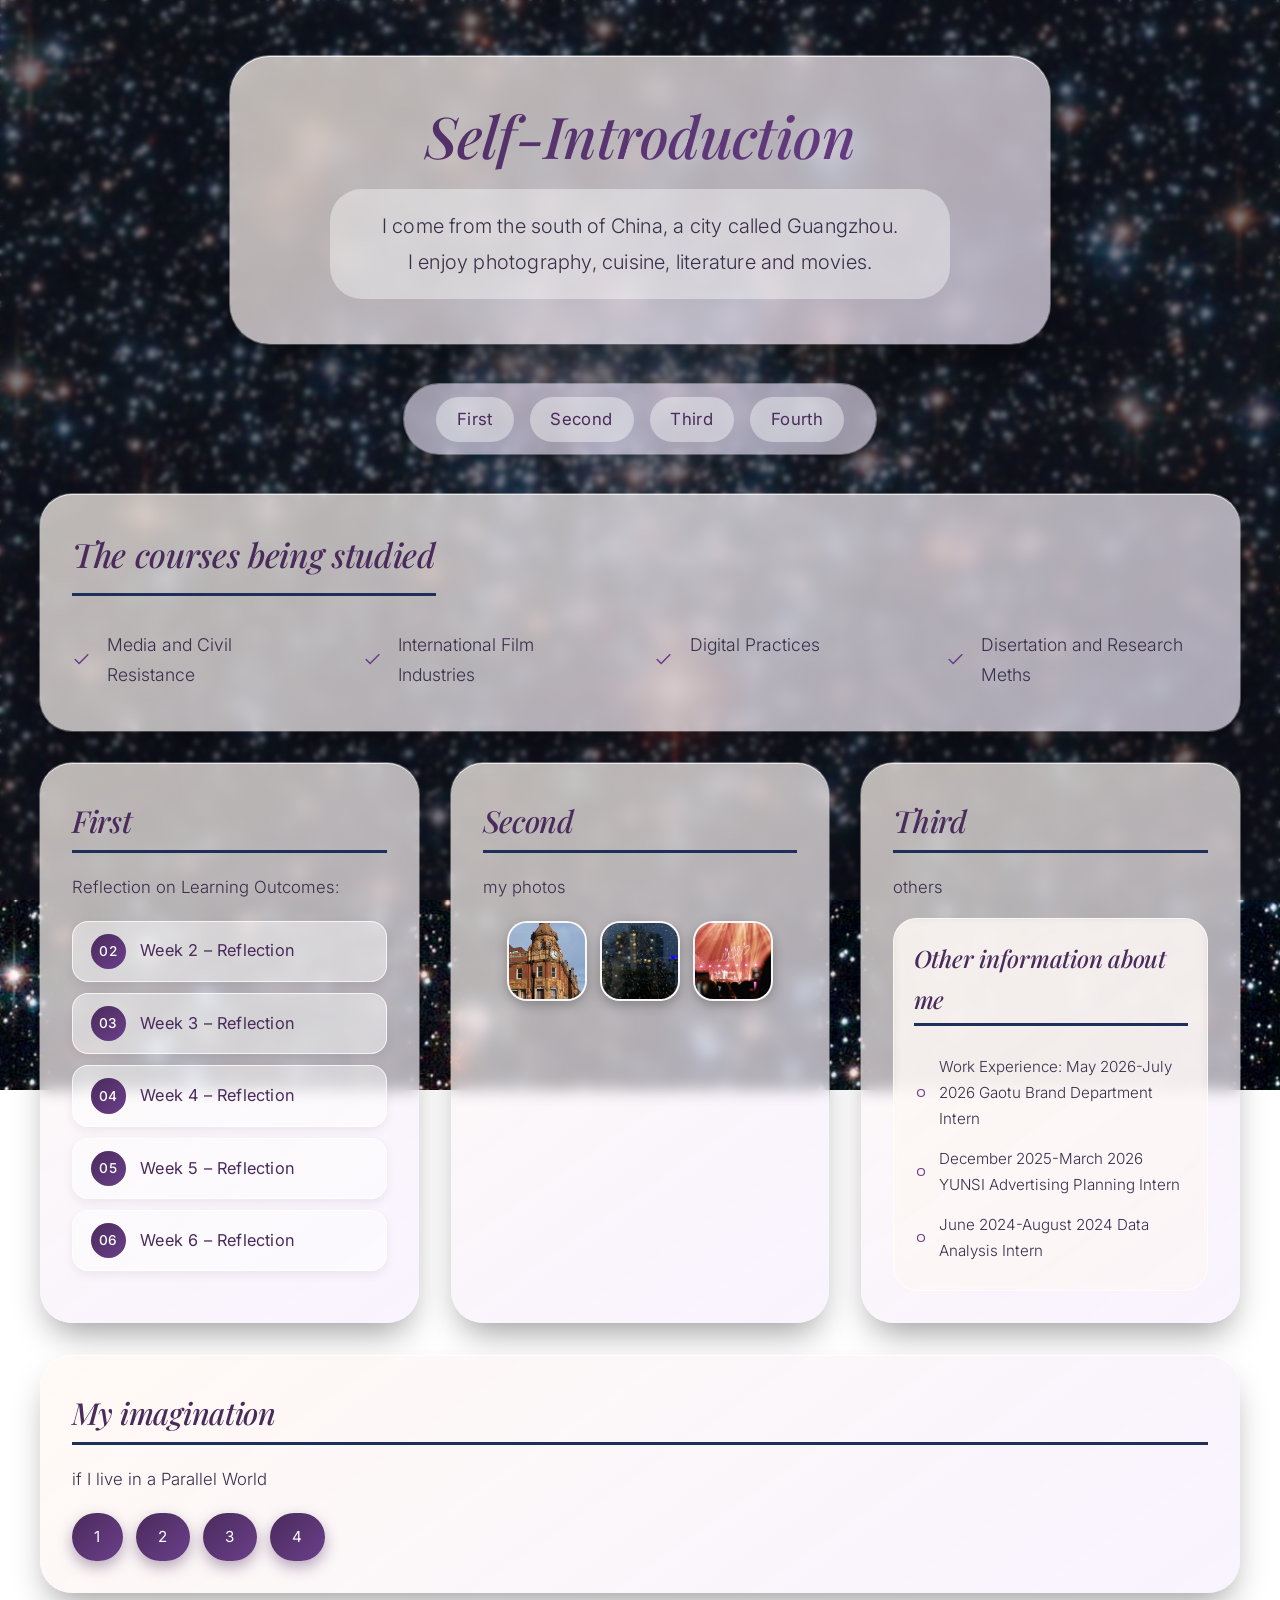
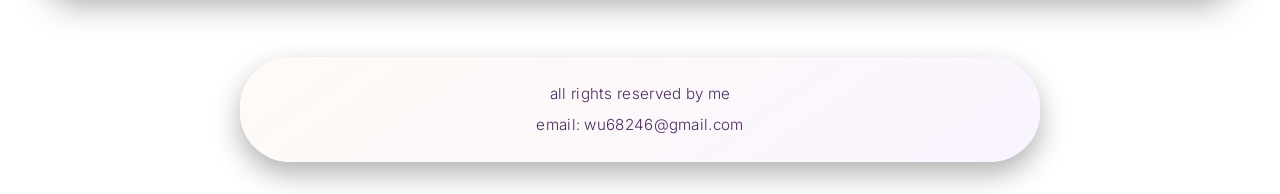
==== commit f33f74fb: "Add files via upload" ====
--- a/index.html
+++ b/index.html
@@ -215,6 +215,87 @@
       margin-top: 0.5rem;
     }
 
+    /* ===== Week 1–6 链接卡片 ===== */
+    .outcome-list {
+      display: flex;
+      flex-direction: column;
+      gap: 0.7rem;
+      margin-top: 1.2rem;
+    }
+
+    .outcome-item {
+      display: flex;
+      align-items: center;
+      gap: 0.9rem;
+      text-decoration: none;
+      padding: 0.75rem 1.1rem;
+      border-radius: 16px;
+      background: rgba(255, 255, 255, 0.45);
+      border: 1px solid rgba(255, 255, 255, 0.75);
+      box-shadow: 0 4px 10px rgba(74, 43, 92, 0.08);
+      transition: all 0.25s ease;
+      position: relative;
+      overflow: hidden;
+    }
+
+    .outcome-item::before {
+      content: "";
+      position: absolute;
+      left: 0;
+      top: 0;
+      bottom: 0;
+      width: 4px;
+      background: linear-gradient(180deg, #4a2b5c, #8a5cb0);
+      opacity: 0;
+      transition: opacity 0.25s ease;
+    }
+
+    .outcome-item:hover {
+      background: linear-gradient(135deg, #4a2b5c, #6b3f8a);
+      transform: translateY(-3px);
+      box-shadow: 0 10px 22px rgba(74, 43, 92, 0.35);
+    }
+
+    .outcome-item:hover::before {
+      opacity: 1;
+    }
+
+    .week-num {
+      flex-shrink: 0;
+      width: 2.2rem;
+      height: 2.2rem;
+      display: flex;
+      align-items: center;
+      justify-content: center;
+      border-radius: 50%;
+      background: linear-gradient(135deg, #4a2b5c, #6b3f8a);
+      color: #ffffff;
+      font-family: 'Inter', sans-serif;
+      font-weight: 500;
+      font-size: 0.85rem;
+      letter-spacing: 0.5px;
+      transition: all 0.25s ease;
+    }
+
+    .outcome-item:hover .week-num {
+      background: #ffffff;
+      color: #4a2b5c;
+    }
+
+    .week-label {
+      font-family: 'Inter', sans-serif;
+      font-weight: 400;
+      font-size: 1.02rem;
+      color: #4a2b5c;
+      letter-spacing: 0.2px;
+      transition: color 0.25s ease;
+    }
+
+    .outcome-item:hover .week-label {
+      color: #ffffff;
+      font-weight: 500;
+    }
+
     .gallery {
       display: flex;
       flex-wrap: wrap;
@@ -365,6 +446,12 @@
         font-size: 0.9rem;
         padding: 0.6rem 1.1rem;
       }
+      .outcome-list {
+        gap: 0.55rem;
+      }
+      .outcome-item {
+        padding: 0.65rem 0.9rem;
+      }
     }
   </style>
 </head>
@@ -398,21 +485,28 @@
     <section id="first">
       <h3>First</h3>
       <p>Reflection on Learning Outcomes:</p>
-     
 
       <div class="outcome-list">
-        <div class="outcome-item">
-          <a href="week2.html" class="heading-link">Week 2 – Reflection</a>
-        </div>
-        <div class="outcome-item">
-          <a href="week3.html" class="heading-link">Week 3 – Reflection</a>
-        </div>
-        <div class="outcome-item">
-          <a href="week4.html" class="heading-link">Week 4 – Reflection</a>
-        </div>
-        <div class="outcome-item">
-          <a href="week 5.html" class="heading-link">Week 5 – Reflection</a>
-        </div>
+               <a href="week2.html" class="outcome-item">
+          <span class="week-num">02</span>
+          <span class="week-label">Week 2 – Reflection</span>
+        </a>
+        <a href="week3.html" class="outcome-item">
+          <span class="week-num">03</span>
+          <span class="week-label">Week 3 – Reflection</span>
+        </a>
+        <a href="week4.html" class="outcome-item">
+          <span class="week-num">04</span>
+          <span class="week-label">Week 4 – Reflection</span>
+        </a>
+        <a href="week 5.html" class="outcome-item">
+          <span class="week-num">05</span>
+          <span class="week-label">Week 5 – Reflection</span>
+        </a>
+        <a href="week6.html" class="outcome-item">
+          <span class="week-num">06</span>
+          <span class="week-label">Week 6 – Reflection</span>
+        </a>
       </div>
     </section>
 
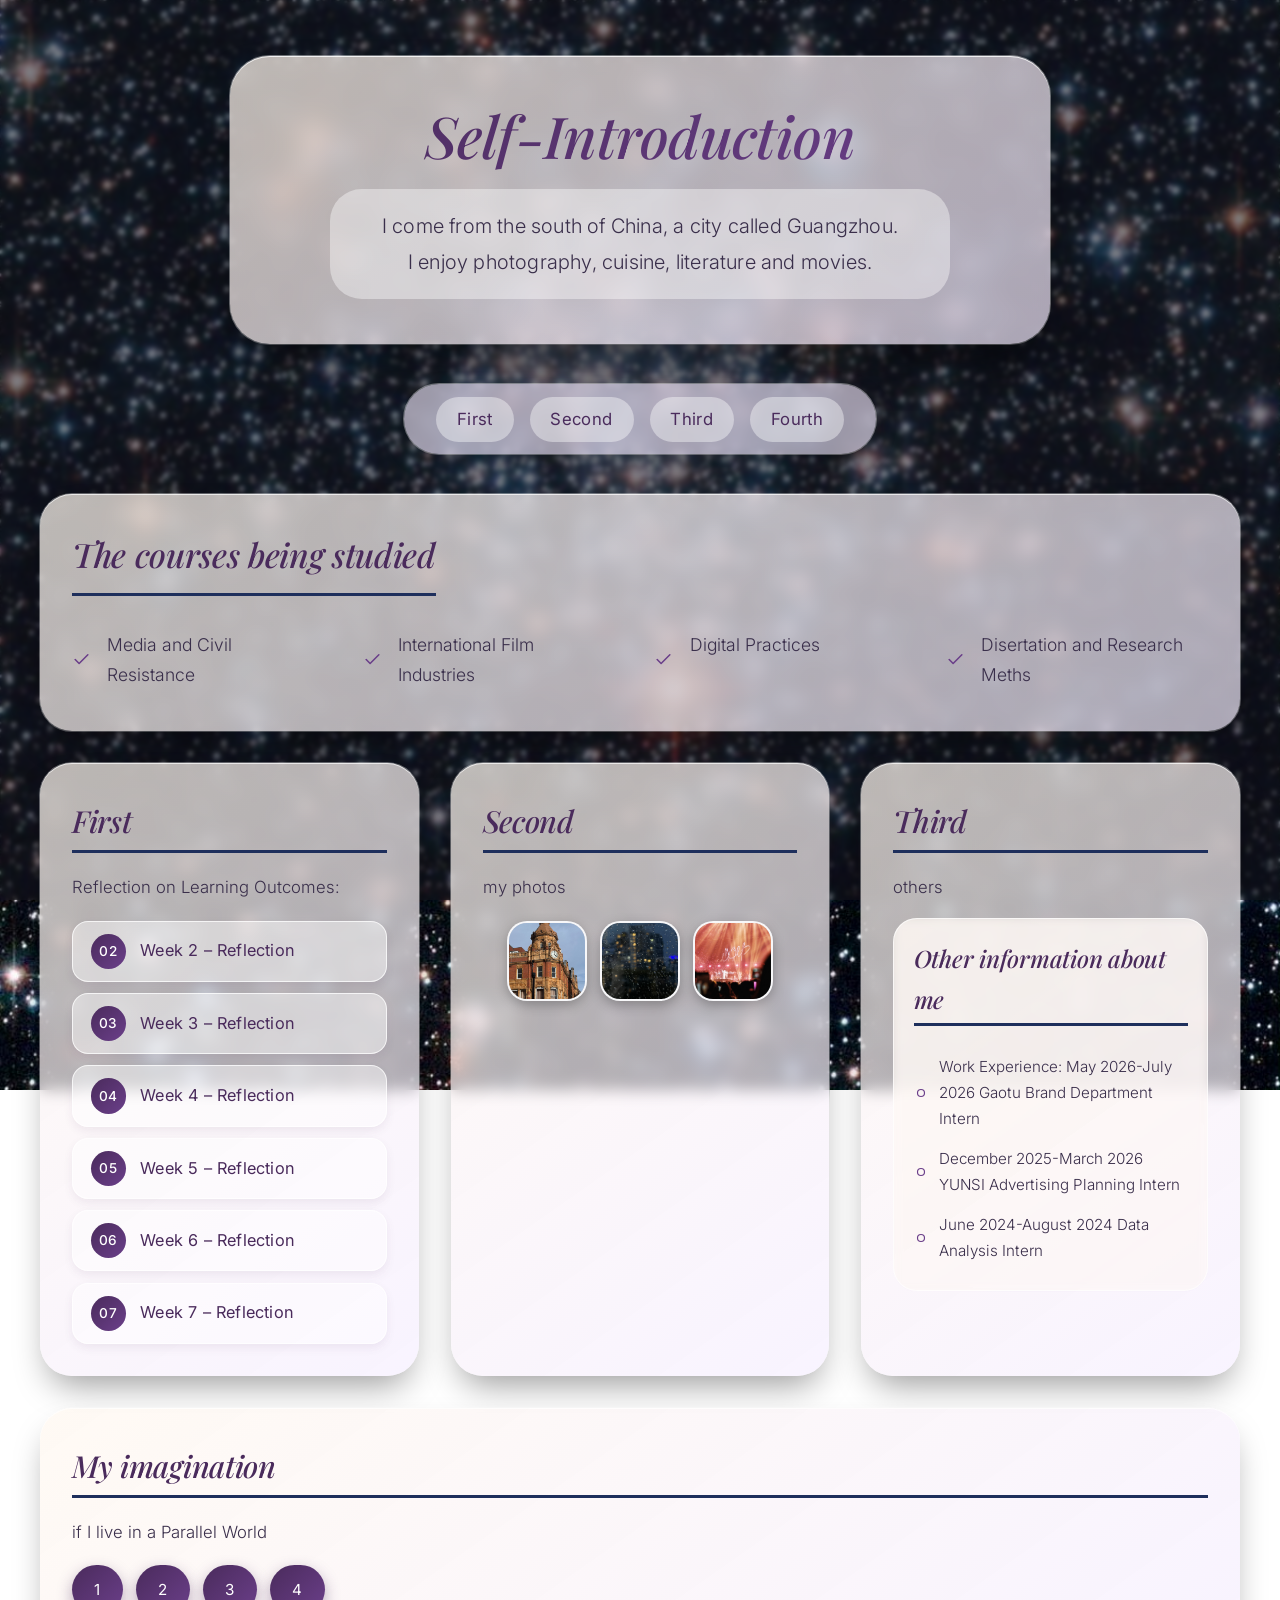
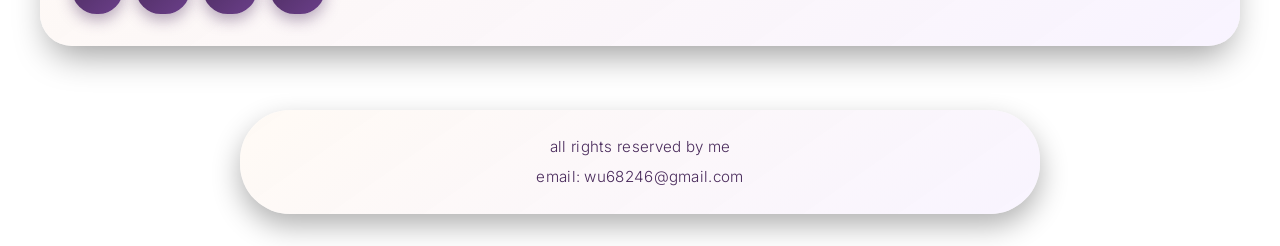
==== commit 58a145a4: "Add files via upload" ====
--- a/index.html
+++ b/index.html
@@ -507,6 +507,10 @@
           <span class="week-num">06</span>
           <span class="week-label">Week 6 – Reflection</span>
         </a>
+         <a href="week7.html" class="outcome-item">
+          <span class="week-num">07</span>
+          <span class="week-label">Week 7 – Reflection</span>
+        </a>
       </div>
     </section>
 
